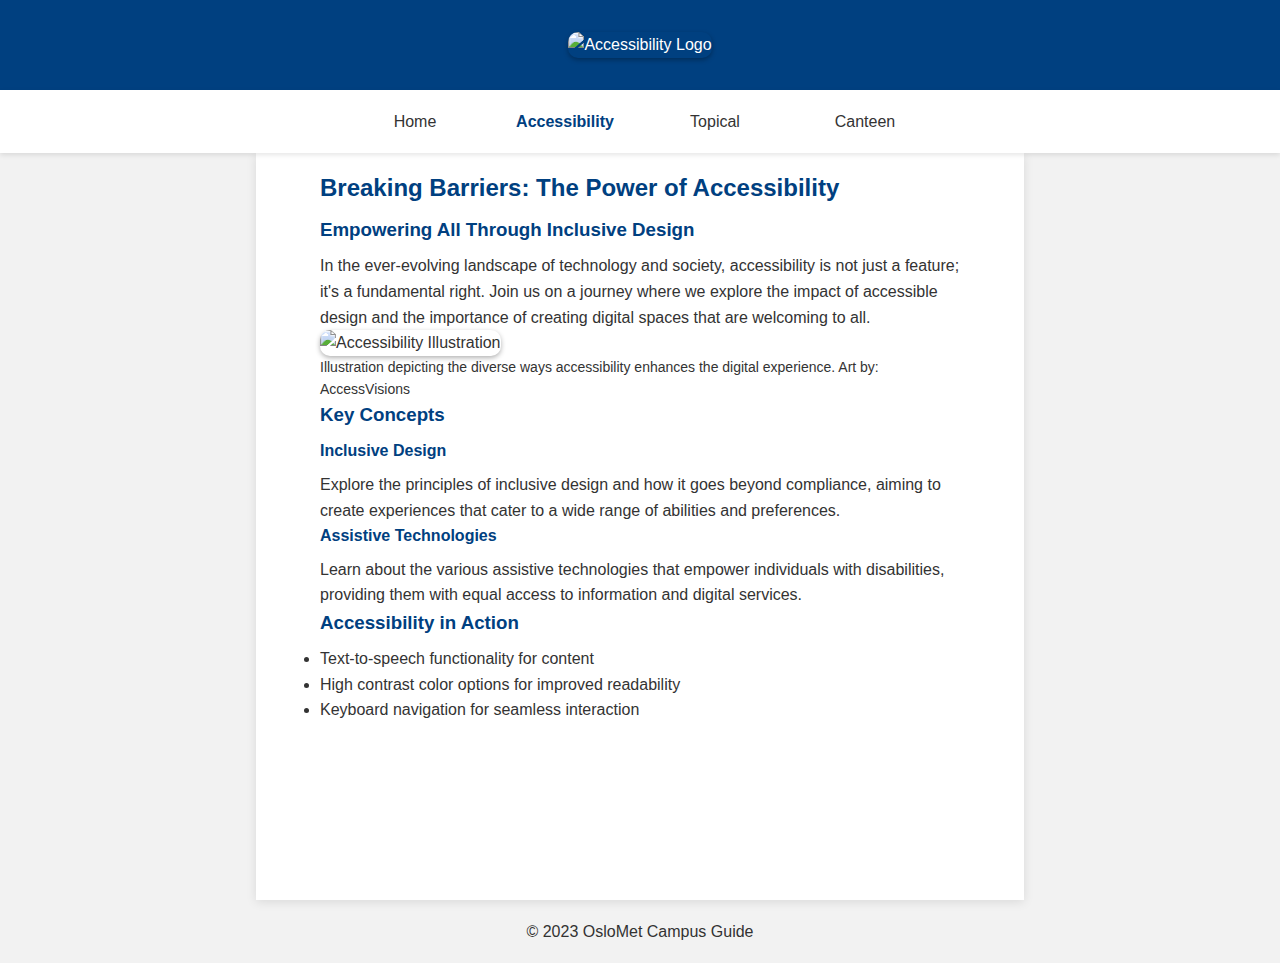
==== accessibility.html @ 7ce541fc "main" ====
<!DOCTYPE html>
<html lang="en">

<head>
    <!-- Meta tags for character set and responsive design -->
    <meta charset="UTF-8" />
    <meta name="viewport" content="width=device-width, initial-scale=1.0" />
    <title>Accessibility Page</title>
    <!-- External stylesheet for consistent styling across the site -->
    <link rel="stylesheet" href="styles/style.css" />
    <!-- Favicon for brand identity -->
    <link rel="icon" type="image/x-icon" href="assets/images/icon.jpg">
    <!-- Additional stylesheet for unique styling of the Accessibility page -->
    <link rel="stylesheet" href="styles/accessibility-style.css" />
  </head>

<body>
    <!-- Header section with logo for brand identity -->
    <header>
        <img src="assets/images/accessibility-logo.png" id="accessibility-logo" alt="Accessibility Logo" />
    </header>

    <!-- Primary navigation menu for wide screens -->
    <nav>
        <!-- 'id="menu"' for styling purposes -->
        <ul id="menu">
            <!-- Navigation links to different pages, with 'id="current"' for current page indication -->
            <li><a href="index.html">Home</a></li>
            <li><a href="accessibility.html" id="current">Accessibility</a></li>
            <li><a href="topical.html">Topical</a></li>
            <li><a href="canteen.html">Canteen</a></li>
        </ul>
    </nav>

    <!-- Mobile header and navigation for smaller screens -->
    <div class="navPhone">
        <a href="index.html">
            <h1>OsloMet</h1>
        </a>
        <!-- Hamburger menu for mobile view -->
        <input type="checkbox" id="Toggle" />
        <label for="Toggle">
            <div class="hamburgerContainer">
                <div class="line" id="active"></div>
            </div>
        </label>

        <!-- Dropdown navigation menu for mobile screens -->
        <div class="navPhoneDropDown">
            <ul>
                <li><a href="index.html">Home</a></li>
                <li><a href="accessibility.html" id="current">Accessibility</a></li>
                <li><a href="topical.html">Topical</a></li>
                <li><a href="canteen.html">Canteen</a></li>
            </ul>
        </div>
    </div>

    <!-- Main content section of the page -->
    <main>
        <!-- Section for unique content on the Accessibility page -->
        <section id="accessibility-section">
            <!-- Article heading for user engagement -->
            <h2>Breaking Barriers: The Power of Accessibility</h2>
            <h3>Empowering All Through Inclusive Design</h3>
            <p>
                In the ever-evolving landscape of technology and society, accessibility is not just a feature;
                it's a fundamental right. Join us on a journey where we explore the impact of accessible design
                and the importance of creating digital spaces that are welcoming to all.
            </p>
            <!-- Unique image and description for the Accessibility page -->
            <figure>
                <img src="assets/images/accessibility-image.jpg" alt="Accessibility Illustration" />
                <figcaption>
                    Illustration depicting the diverse ways accessibility enhances the digital experience.
                    <span class="artist">Art by: AccessVisions</span>
                </figcaption>
            </figure>

            <!-- Insights and discussion on the topic -->
            <h3>Key Concepts</h3>
            <div class="conceptContainer">
                <h4>Inclusive Design</h4>
                <p>
                    Explore the principles of inclusive design and how it goes beyond compliance, aiming to
                    create experiences that cater to a wide range of abilities and preferences.
                </p>
            </div>
            <div class="conceptContainer">
                <h4>Assistive Technologies</h4>
                <p>
                    Learn about the various assistive technologies that empower individuals with disabilities,
                    providing them with equal access to information and digital services.
                </p>
            </div>

            <!-- Showcase of accessible features -->
            <h3>Accessibility in Action</h3>
            <ul class="featuresList">
                <li>Text-to-speech functionality for content</li>
                <li>High contrast color options for improved readability</li>
                <li>Keyboard navigation for seamless interaction</li>
            </ul>
        </section>
    </main>

    <!-- Footer for site-wide information -->
    <footer>
        <p>&copy; 2023 OsloMet Campus Guide</p>
    </footer>
</body>

</html>
---- styles/style.css ----
/* Basic reset for styling */
* {
    scroll-behavior: smooth;
    box-sizing: border-box;
    margin: 0;
    padding: 0;
    font-family: 'Roboto', sans-serif;
}

/* Body styling */
body {
    line-height: 1.6;
    background-color: #f2f2f2;
    color: #333;
}

/* Header styling */
header {
    display: flex;
    justify-content: center;
    align-items: center;
    height: 10vh;
    background-color: #004080;
    color: #fff;
    text-align: center;
    z-index: 9;
}

/* Logo styling in the header */
#campus-guide-logo {
    max-height: 60px;
    width: auto;
}

/* Styles for headings */
h2, h3, h4 {
    margin-bottom: 0.5rem;
    color: #004080;
}

/* Link styling */
a {
    color: #0066cc;
    text-decoration: none;
    transition: color 0.3s;
}

/* Change link color on hover */
a:hover {
    color: #004080;
}

/* Navigation bar styling */
nav {
    display: flex;
    justify-content: center;
    position: relative;
    z-index: 10;
    box-shadow: 0 2px 5px rgba(0, 0, 0, 0.1);
    background: #ffffff;
}

/* Styling for the unordered list in the navigation bar */
nav ul {
    display: flex;
    justify-content: center;
    align-items: center;
    list-style: none;
    height: 7vh;
    width: 50vw;
    text-align: center;
}

/* Styling for each list item in the navigation bar */
nav ul li {
    height: 100%;
    width: 20vw;
    max-width: 150px;
}

/* Styling for links inside list items */
nav ul li a {
    display: flex;
    justify-content: center;
    align-items: center;
    height: 100%;
    width: 100%;
    color: #333;
    text-decoration: none;
    padding: 0.5rem 1rem;
    transition: background-color 0.3s;
}

/* Hover effect for links */
nav ul li a:hover {
    background: #e6e6e6;
}

/* Current page indicator */
#current {
    font-weight: bold;
    color: #004080;
}

/* Main content styling */
main {
    display: flex;
    justify-content: center;
    background: #f2f2f2;
}

/* Section styling */
section {
    width: 60vw;
    min-height: 83vh;
    padding: 1rem 5vw;
    background-color: #fff;
    box-shadow: 0 2px 10px rgba(0, 0, 0, 0.1);
}

/* Image styling */
img {
    max-width: 100%;
    height: auto;
    border-radius: 10px;
    box-shadow: 0 2px 5px rgba(0, 0, 0, 0.3);
}

/* Figcaption font size */
figcaption {
    font-size: 14px;
}

/* Styling for photographer credit */
.photographer {
    opacity: 0.7;
    font-style: italic;
}

/* Styling for necessary links */
.links {
    color: #004080;
    text-decoration: underline;
}

/* Menu container styling from 'canteen' page */
.menuContainer {
    background-color: #ffdb4d;
    padding: 1rem;
    margin-bottom: 1rem;
    border-radius: 15px;
}

/* Footer alignment styling */
footer {
    display: flex;
    justify-content: center;
    align-items: center;
    height: 7vh;
    background: #f2f2f2;
}

/* Small bottom padding */
#smallBreak {
    margin-bottom: 10px;
}

/* Hiding mobile navigation in larger screens */
.navPhone {
    display: none;
}

/* Responsive three-column layout for larger screens */
@media screen and (max-width: 1200px) {
    section {
        width: 70vw;
    }
}

/* Responsive design for medium screens */
@media screen and (max-width: 600px) {
    section {
        margin-top: 15vh;
        width: 100vw;
        min-height: 85vh;
    }

    header, nav {
        display: none;
    }

    ul {
        list-style-type: none;
    }

    .navPhone {
        display: flex;
        justify-content: space-around;
        align-items: center;
        height: 15vh;
        width: 100%;
        background-color: #ffffff;
        box-shadow: 0 3px 3px rgba(0, 0, 0, 0.1);
        z-index: 8;
        margin-bottom: 1vh;
        position: fixed;
    }

    .navPhone a {
        display: flex;
        justify-content: center;
        align-items: center;
        height: 15vh;
        width: 50vw;
        margin-left: 10px;
        color: #333;
    }

    /* Hamburger menu styling */
    .hamburgerContainer {
        display: flex;
        justify-content: center;
        align-items: center;
        height: 15vh;
        width: 40vw;
        cursor: pointer;
    }

    /* Makes the checkbox used for the hamburger menu invisible */
    #Toggle {
        display: none;
    }

    /* For the three lines included in the hamburger menu */
    .line, .line::before, .line::after {
        position: absolute;
        height: 7.5px;
        width: 45px;
        background-color: #333;
        transition: .4s ease;
        border-radius: 3px;
    }

    /* Creates a second line over the first middle line */
    .line::before {
        content: '';
        top: -12px;
    }

    /* Creates a third line under the first middle line */
    .line::after {
        content: '';
        top: 12px;
    }

    /* Rotates the first line to transform the hamburger menu to an 'X' */
    #Toggle:checked + label #active {
        transform: rotate(45deg);
    }

    /* Rotates and moves the second line for the 'X' */
    #Toggle:checked + label #active::before {
        transform: rotate(-90deg) translateX(-12px);
    }

    /* Removes the third line for the 'X' */
    #Toggle:checked + label #active::after {
        display: none;
    }

    /* Hamburger dropdown menu design */
    .navPhoneDropDown {
        display: flex;
        justify-content: center;
        position: absolute;
        top: 15vh;
        max-height: 90vh;
        width: 100%;
        background-color: #ffffff;
        padding-bottom: 2vh;
        overflow: hidden;
        z-index: 7;
        box-shadow: 0 3px 3px rgba(0, 0, 0, 0.8);
        height: auto;
        transform: scaleY(0);
        transform-origin: top;
        transition: 0.2s ease;
    }

    /* Makes the dropdown visible when hamburger clicked */
    #Toggle:checked + label + .navPhoneDropDown {
        max-height: auto;
        transform: scaleY(1);
    }

    /* For dropdown menu items */
    .navPhoneDropDown ul {
        width: 90%;
        list-style-type: none;
    }

    /* For dropdown menu individual items */
    .navPhoneDropDown ul li {
        border-bottom: solid;
        border-width: 0.1rem;
        border-color: #e6e6e6;
    }

    /* For links within the dropdown menu */
    .navPhoneDropDown ul li a {
        height: 15vh;
        width: 100%;
        font-size: larger;
        text-transform: uppercase;
    }
}

/* Animation for topical content visibility */
@keyframes fadeIn {
    from {
        opacity: 0;
        transform: translateY(20px);
    }
    to {
        opacity: 1;
        transform: translateY(0);
    }
}

/* Apply animation to topical page elements */
#topical-content h2.topical-heading,
#topical-content h3.topical-subheading,
#topical-content p.topical-paragraph,
#topical-figure {
    animation: fadeIn 1s ease-out;
    opacity: 0;
    animation-fill-mode: forwards;
}

/* Staggered animation delays for topical page elements */
section h2 { animation-delay: 0.3s; }
section h3 { animation-delay: 0.6s; }
section p  { animation-delay: 0.9s; }
section h4 { animation-delay: 1.2s; }
section a  { animation-delay: 1.5s; }

/* Reduced motion media query for people who are sensitive to excessive motion or animations */
@media (prefers-reduced-motion: reduce) {
    #topical-content h2.topical-heading,
    #topical-content h3.topical-subheading,
    #topical-content p.topical-paragraph {
        animation: none;
        opacity: 1;
    }
}
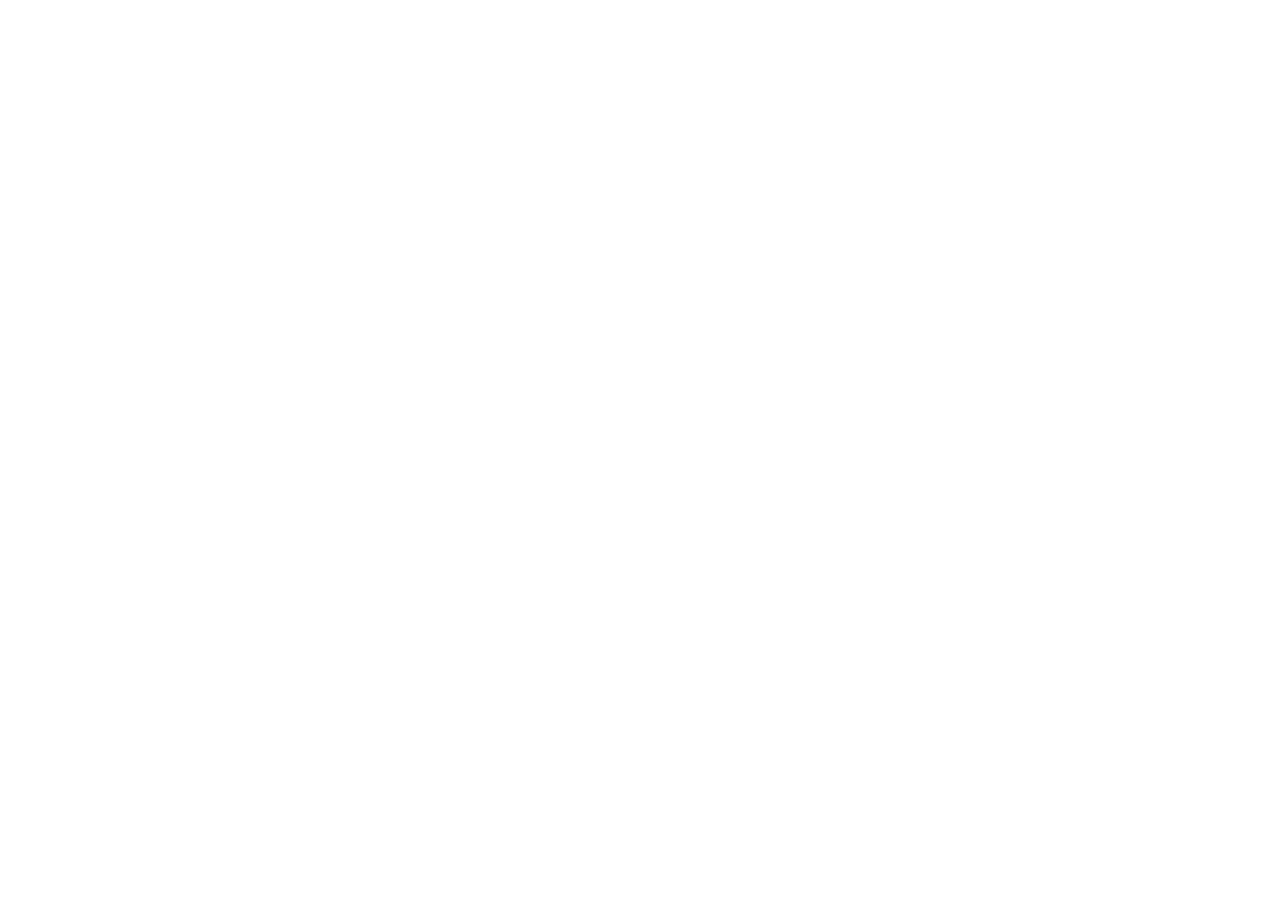
==== commit f5ce6540: "My last work" ====
--- a/accessibility.html
+++ b/accessibility.html
@@ -1,113 +1,11 @@
 <!DOCTYPE html>
 <html lang="en">
-
 <head>
-    <!-- Meta tags for character set and responsive design -->
-    <meta charset="UTF-8" />
-    <meta name="viewport" content="width=device-width, initial-scale=1.0" />
-    <title>Accessibility Page</title>
-    <!-- External stylesheet for consistent styling across the site -->
-    <link rel="stylesheet" href="styles/style.css" />
-    <!-- Favicon for brand identity -->
-    <link rel="icon" type="image/x-icon" href="assets/images/icon.jpg">
-    <!-- Additional stylesheet for unique styling of the Accessibility page -->
-    <link rel="stylesheet" href="styles/accessibility-style.css" />
-  </head>
-
+    <meta charset="UTF-8">
+    <meta name="viewport" content="width=device-width, initial-scale=1.0">
+    <title>Document</title>
+</head>
 <body>
-    <!-- Header section with logo for brand identity -->
-    <header>
-        <img src="assets/images/accessibility-logo.png" id="accessibility-logo" alt="Accessibility Logo" />
-    </header>
-
-    <!-- Primary navigation menu for wide screens -->
-    <nav>
-        <!-- 'id="menu"' for styling purposes -->
-        <ul id="menu">
-            <!-- Navigation links to different pages, with 'id="current"' for current page indication -->
-            <li><a href="index.html">Home</a></li>
-            <li><a href="accessibility.html" id="current">Accessibility</a></li>
-            <li><a href="topical.html">Topical</a></li>
-            <li><a href="canteen.html">Canteen</a></li>
-        </ul>
-    </nav>
-
-    <!-- Mobile header and navigation for smaller screens -->
-    <div class="navPhone">
-        <a href="index.html">
-            <h1>OsloMet</h1>
-        </a>
-        <!-- Hamburger menu for mobile view -->
-        <input type="checkbox" id="Toggle" />
-        <label for="Toggle">
-            <div class="hamburgerContainer">
-                <div class="line" id="active"></div>
-            </div>
-        </label>
-
-        <!-- Dropdown navigation menu for mobile screens -->
-        <div class="navPhoneDropDown">
-            <ul>
-                <li><a href="index.html">Home</a></li>
-                <li><a href="accessibility.html" id="current">Accessibility</a></li>
-                <li><a href="topical.html">Topical</a></li>
-                <li><a href="canteen.html">Canteen</a></li>
-            </ul>
-        </div>
-    </div>
-
-    <!-- Main content section of the page -->
-    <main>
-        <!-- Section for unique content on the Accessibility page -->
-        <section id="accessibility-section">
-            <!-- Article heading for user engagement -->
-            <h2>Breaking Barriers: The Power of Accessibility</h2>
-            <h3>Empowering All Through Inclusive Design</h3>
-            <p>
-                In the ever-evolving landscape of technology and society, accessibility is not just a feature;
-                it's a fundamental right. Join us on a journey where we explore the impact of accessible design
-                and the importance of creating digital spaces that are welcoming to all.
-            </p>
-            <!-- Unique image and description for the Accessibility page -->
-            <figure>
-                <img src="assets/images/accessibility-image.jpg" alt="Accessibility Illustration" />
-                <figcaption>
-                    Illustration depicting the diverse ways accessibility enhances the digital experience.
-                    <span class="artist">Art by: AccessVisions</span>
-                </figcaption>
-            </figure>
-
-            <!-- Insights and discussion on the topic -->
-            <h3>Key Concepts</h3>
-            <div class="conceptContainer">
-                <h4>Inclusive Design</h4>
-                <p>
-                    Explore the principles of inclusive design and how it goes beyond compliance, aiming to
-                    create experiences that cater to a wide range of abilities and preferences.
-                </p>
-            </div>
-            <div class="conceptContainer">
-                <h4>Assistive Technologies</h4>
-                <p>
-                    Learn about the various assistive technologies that empower individuals with disabilities,
-                    providing them with equal access to information and digital services.
-                </p>
-            </div>
-
-            <!-- Showcase of accessible features -->
-            <h3>Accessibility in Action</h3>
-            <ul class="featuresList">
-                <li>Text-to-speech functionality for content</li>
-                <li>High contrast color options for improved readability</li>
-                <li>Keyboard navigation for seamless interaction</li>
-            </ul>
-        </section>
-    </main>
-
-    <!-- Footer for site-wide information -->
-    <footer>
-        <p>&copy; 2023 OsloMet Campus Guide</p>
-    </footer>
+    
 </body>
-
-</html>
+</html>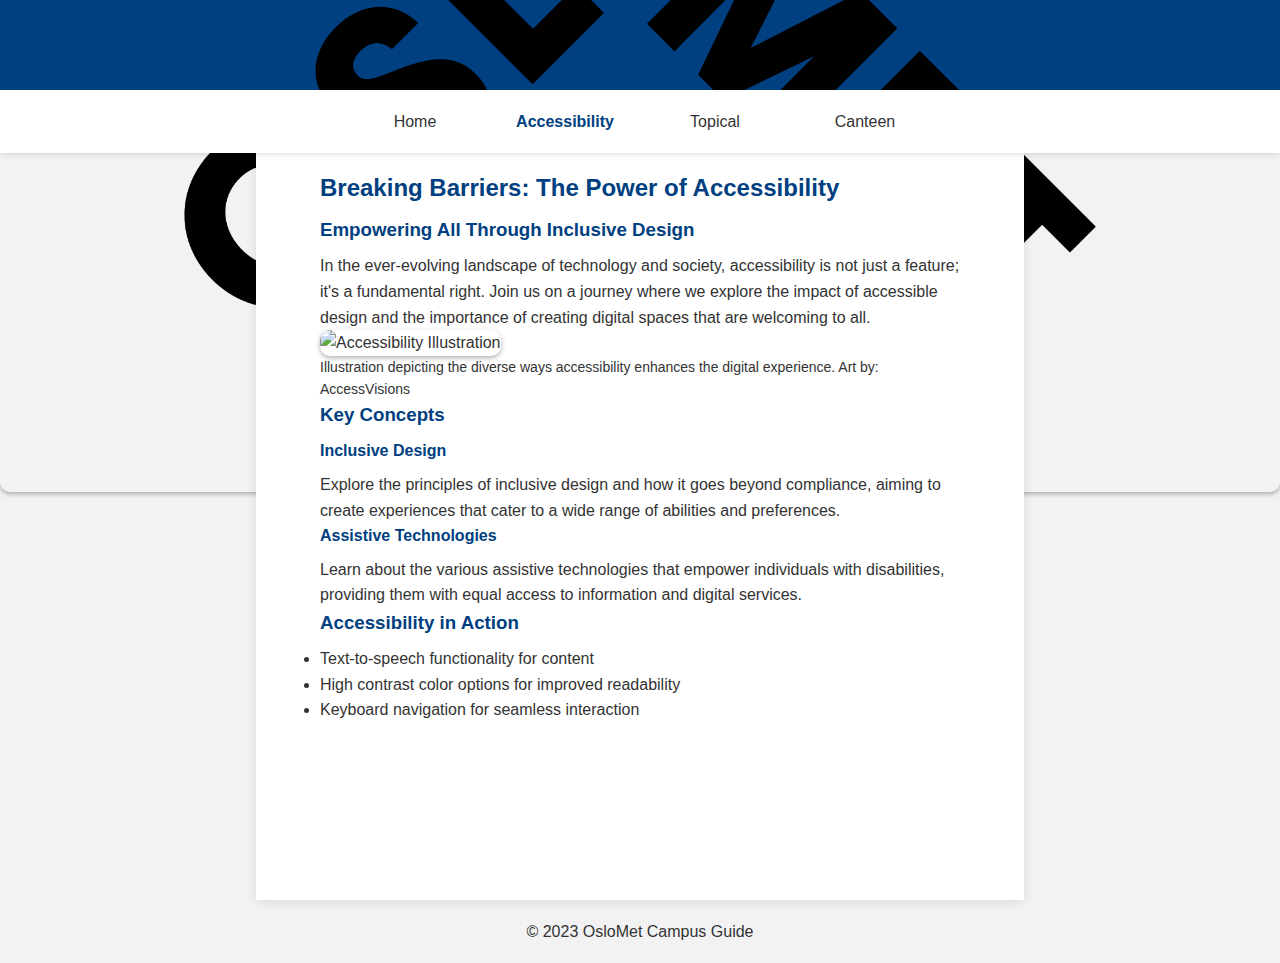
==== commit ca792872: "push to haluk" ====
--- a/accessibility.html
+++ b/accessibility.html
@@ -1,11 +1,111 @@
 <!DOCTYPE html>
 <html lang="en">
+
 <head>
-    <meta charset="UTF-8">
-    <meta name="viewport" content="width=device-width, initial-scale=1.0">
-    <title>Document</title>
-</head>
+    <!-- Meta tags for character set and responsive design -->
+    <meta charset="UTF-8" />
+    <meta name="viewport" content="width=device-width, initial-scale=1.0" />
+    <title>Accessibility Page</title>
+    <!-- External stylesheet for consistent styling across the site -->
+    <link rel="stylesheet" href="styles/style.css" />
+    <!-- Additional stylesheet for unique styling of the Accessibility page -->
+    <link rel="stylesheet" href="styles/accessibility-style.css" />
+  </head>
+
 <body>
-    
+    <!-- Header section with logo for brand identity -->
+    <header>
+        <img src="images/creative-logo.png" id="accessibility-logo" alt="Accessibility Logo" />
+    </header>
+
+    <!-- Primary navigation menu for wide screens -->
+    <nav>
+        <!-- 'id="menu"' for styling purposes -->
+        <ul id="menu">
+            <!-- Navigation links to different pages, with 'id="current"' for current page indication -->
+            <li><a href="index.html">Home</a></li>
+            <li><a href="accessibility.html" id="current">Accessibility</a></li>
+            <li><a href="topical.html">Topical</a></li>
+            <li><a href="canteen.html">Canteen</a></li>
+        </ul>
+    </nav>
+
+    <!-- Mobile header and navigation for smaller screens -->
+    <div class="navPhone">
+        <a href="index.html">
+            <h1>OsloMet</h1>
+        </a>
+        <!-- Hamburger menu for mobile view -->
+        <input type="checkbox" id="Toggle" />
+        <label for="Toggle">
+            <div class="hamburgerContainer">
+                <div class="line" id="active"></div>
+            </div>
+        </label>
+
+        <!-- Dropdown navigation menu for mobile screens -->
+        <div class="navPhoneDropDown">
+            <ul>
+                <li><a href="index.html">Home</a></li>
+                <li><a href="accessibility.html" id="current">Accessibility</a></li>
+                <li><a href="topical.html">Topical</a></li>
+                <li><a href="canteen.html">Canteen</a></li>
+            </ul>
+        </div>
+    </div>
+
+    <!-- Main content section of the page -->
+    <main>
+        <!-- Section for unique content on the Accessibility page -->
+        <section id="accessibility-section">
+            <!-- Article heading for user engagement -->
+            <h2>Breaking Barriers: The Power of Accessibility</h2>
+            <h3>Empowering All Through Inclusive Design</h3>
+            <p>
+                In the ever-evolving landscape of technology and society, accessibility is not just a feature;
+                it's a fundamental right. Join us on a journey where we explore the impact of accessible design
+                and the importance of creating digital spaces that are welcoming to all.
+            </p>
+            <!-- Unique image and description for the Accessibility page -->
+            <figure>
+                <img src="assets/images/accessibility-image.jpg" alt="Accessibility Illustration" />
+                <figcaption>
+                    Illustration depicting the diverse ways accessibility enhances the digital experience.
+                    <span class="artist">Art by: AccessVisions</span>
+                </figcaption>
+            </figure>
+
+            <!-- Insights and discussion on the topic -->
+            <h3>Key Concepts</h3>
+            <div class="conceptContainer">
+                <h4>Inclusive Design</h4>
+                <p>
+                    Explore the principles of inclusive design and how it goes beyond compliance, aiming to
+                    create experiences that cater to a wide range of abilities and preferences.
+                </p>
+            </div>
+            <div class="conceptContainer">
+                <h4>Assistive Technologies</h4>
+                <p>
+                    Learn about the various assistive technologies that empower individuals with disabilities,
+                    providing them with equal access to information and digital services.
+                </p>
+            </div>
+
+            <!-- Showcase of accessible features -->
+            <h3>Accessibility in Action</h3>
+            <ul class="featuresList">
+                <li>Text-to-speech functionality for content</li>
+                <li>High contrast color options for improved readability</li>
+                <li>Keyboard navigation for seamless interaction</li>
+            </ul>
+        </section>
+    </main>
+
+    <!-- Footer for site-wide information -->
+    <footer>
+        <p>&copy; 2023 OsloMet Campus Guide</p>
+    </footer>
 </body>
-</html>+
+</html>
--- a/styles/style.css
+++ b/styles/style.css
@@ -0,0 +1,355 @@
+/* Basic reset for styling */
+* {
+    scroll-behavior: smooth;
+    box-sizing: border-box;
+    margin: 0;
+    padding: 0;
+    font-family: 'Roboto', sans-serif;
+}
+
+/* Body styling */
+body {
+    line-height: 1.6;
+    background-color: #f2f2f2;
+    color: #333;
+}
+
+/* Header styling */
+header {
+    display: flex;
+    justify-content: center;
+    align-items: center;
+    height: 10vh;
+    background-color: #004080;
+    color: #fff;
+    text-align: center;
+    z-index: 9;
+}
+
+/* Logo styling in the header */
+#campus-guide-logo {
+    max-height: 60px;
+    width: auto;
+}
+
+/* Styles for headings */
+h2, h3, h4 {
+    margin-bottom: 0.5rem;
+    color: #004080;
+}
+
+/* Link styling */
+a {
+    color: #0066cc;
+    text-decoration: none;
+    transition: color 0.3s;
+}
+
+/* Change link color on hover */
+a:hover {
+    color: #004080;
+}
+
+/* Navigation bar styling */
+nav {
+    display: flex;
+    justify-content: center;
+    position: relative;
+    z-index: 10;
+    box-shadow: 0 2px 5px rgba(0, 0, 0, 0.1);
+    background: #ffffff;
+}
+
+/* Styling for the unordered list in the navigation bar */
+nav ul {
+    display: flex;
+    justify-content: center;
+    align-items: center;
+    list-style: none;
+    height: 7vh;
+    width: 50vw;
+    text-align: center;
+}
+
+/* Styling for each list item in the navigation bar */
+nav ul li {
+    height: 100%;
+    width: 20vw;
+    max-width: 150px;
+}
+
+/* Styling for links inside list items */
+nav ul li a {
+    display: flex;
+    justify-content: center;
+    align-items: center;
+    height: 100%;
+    width: 100%;
+    color: #333;
+    text-decoration: none;
+    padding: 0.5rem 1rem;
+    transition: background-color 0.3s;
+}
+
+/* Hover effect for links */
+nav ul li a:hover {
+    background: #e6e6e6;
+}
+
+/* Current page indicator */
+#current {
+    font-weight: bold;
+    color: #004080;
+}
+
+/* Main content styling */
+main {
+    display: flex;
+    justify-content: center;
+    background: #f2f2f2;
+}
+
+/* Section styling */
+section {
+    width: 60vw;
+    min-height: 83vh;
+    padding: 1rem 5vw;
+    background-color: #fff;
+    box-shadow: 0 2px 10px rgba(0, 0, 0, 0.1);
+}
+
+/* Image styling */
+img {
+    max-width: 100%;
+    height: auto;
+    border-radius: 10px;
+    box-shadow: 0 2px 5px rgba(0, 0, 0, 0.3);
+}
+
+/* Figcaption font size */
+figcaption {
+    font-size: 14px;
+}
+
+/* Styling for photographer credit */
+.photographer {
+    opacity: 0.7;
+    font-style: italic;
+}
+
+/* Styling for necessary links */
+.links {
+    color: #004080;
+    text-decoration: underline;
+}
+
+/* Menu container styling from 'canteen' page */
+.menuContainer {
+    background-color: #ffdb4d;
+    padding: 1rem;
+    margin-bottom: 1rem;
+    border-radius: 15px;
+}
+
+/* Footer alignment styling */
+footer {
+    display: flex;
+    justify-content: center;
+    align-items: center;
+    height: 7vh;
+    background: #f2f2f2;
+}
+
+/* Small bottom padding */
+#smallBreak {
+    margin-bottom: 10px;
+}
+
+/* Hiding mobile navigation in larger screens */
+.navPhone {
+    display: none;
+}
+
+/* Responsive three-column layout for larger screens */
+@media screen and (max-width: 1200px) {
+    section {
+        width: 70vw;
+    }
+}
+
+/* Responsive design for medium screens */
+@media screen and (max-width: 600px) {
+    section {
+        margin-top: 15vh;
+        width: 100vw;
+        min-height: 85vh;
+    }
+
+    header, nav {
+        display: none;
+    }
+
+    ul {
+        list-style-type: none;
+    }
+
+    .navPhone {
+        display: flex;
+        justify-content: space-around;
+        align-items: center;
+        height: 15vh;
+        width: 100%;
+        background-color: #ffffff;
+        box-shadow: 0 3px 3px rgba(0, 0, 0, 0.1);
+        z-index: 8;
+        margin-bottom: 1vh;
+        position: fixed;
+    }
+
+    .navPhone a {
+        display: flex;
+        justify-content: center;
+        align-items: center;
+        height: 15vh;
+        width: 50vw;
+        margin-left: 10px;
+        color: #333;
+    }
+
+    /* Hamburger menu styling */
+    .hamburgerContainer {
+        display: flex;
+        justify-content: center;
+        align-items: center;
+        height: 15vh;
+        width: 40vw;
+        cursor: pointer;
+    }
+
+    /* Makes the checkbox used for the hamburger menu invisible */
+    #Toggle {
+        display: none;
+    }
+
+    /* For the three lines included in the hamburger menu */
+    .line, .line::before, .line::after {
+        position: absolute;
+        height: 7.5px;
+        width: 45px;
+        background-color: #333;
+        transition: .4s ease;
+        border-radius: 3px;
+    }
+
+    /* Creates a second line over the first middle line */
+    .line::before {
+        content: '';
+        top: -12px;
+    }
+
+    /* Creates a third line under the first middle line */
+    .line::after {
+        content: '';
+        top: 12px;
+    }
+
+    /* Rotates the first line to transform the hamburger menu to an 'X' */
+    #Toggle:checked + label #active {
+        transform: rotate(45deg);
+    }
+
+    /* Rotates and moves the second line for the 'X' */
+    #Toggle:checked + label #active::before {
+        transform: rotate(-90deg) translateX(-12px);
+    }
+
+    /* Removes the third line for the 'X' */
+    #Toggle:checked + label #active::after {
+        display: none;
+    }
+
+    /* Hamburger dropdown menu design */
+    .navPhoneDropDown {
+        display: flex;
+        justify-content: center;
+        position: absolute;
+        top: 15vh;
+        max-height: 90vh;
+        width: 100%;
+        background-color: #ffffff;
+        padding-bottom: 2vh;
+        overflow: hidden;
+        z-index: 7;
+        box-shadow: 0 3px 3px rgba(0, 0, 0, 0.8);
+        height: auto;
+        transform: scaleY(0);
+        transform-origin: top;
+        transition: 0.2s ease;
+    }
+
+    /* Makes the dropdown visible when hamburger clicked */
+    #Toggle:checked + label + .navPhoneDropDown {
+        max-height: auto;
+        transform: scaleY(1);
+    }
+
+    /* For dropdown menu items */
+    .navPhoneDropDown ul {
+        width: 90%;
+        list-style-type: none;
+    }
+
+    /* For dropdown menu individual items */
+    .navPhoneDropDown ul li {
+        border-bottom: solid;
+        border-width: 0.1rem;
+        border-color: #e6e6e6;
+    }
+
+    /* For links within the dropdown menu */
+    .navPhoneDropDown ul li a {
+        height: 15vh;
+        width: 100%;
+        font-size: larger;
+        text-transform: uppercase;
+    }
+}
+
+/* Animation for topical content visibility */
+@keyframes fadeIn {
+    from {
+        opacity: 0;
+        transform: translateY(20px);
+    }
+    to {
+        opacity: 1;
+        transform: translateY(0);
+    }
+}
+
+/* Apply animation to topical page elements */
+#topical-content h2.topical-heading,
+#topical-content h3.topical-subheading,
+#topical-content p.topical-paragraph,
+#topical-figure {
+    animation: fadeIn 1s ease-out;
+    opacity: 0;
+    animation-fill-mode: forwards;
+}
+
+/* Staggered animation delays for topical page elements */
+section h2 { animation-delay: 0.3s; }
+section h3 { animation-delay: 0.6s; }
+section p  { animation-delay: 0.9s; }
+section h4 { animation-delay: 1.2s; }
+section a  { animation-delay: 1.5s; }
+
+/* Reduced motion media query for people who are sensitive to excessive motion or animations */
+@media (prefers-reduced-motion: reduce) {
+    #topical-content h2.topical-heading,
+    #topical-content h3.topical-subheading,
+    #topical-content p.topical-paragraph {
+        animation: none;
+        opacity: 1;
+    }
+}
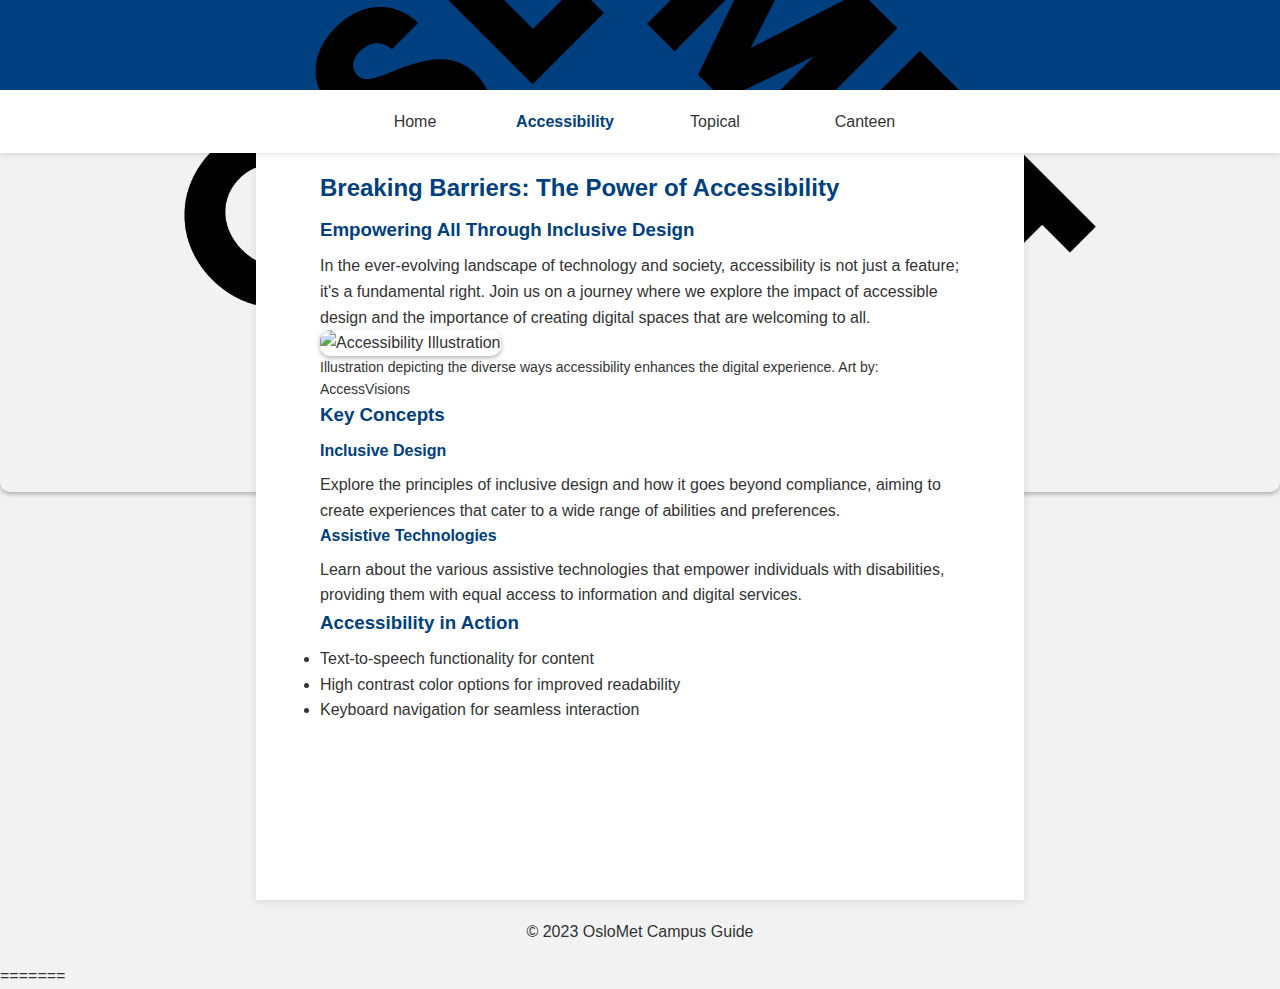
==== commit c9a694c1: "Merge branch 'Burhans' into haluks" ====
--- a/accessibility.html
+++ b/accessibility.html
@@ -1,6 +1,6 @@
 <!DOCTYPE html>
 <html lang="en">
-
+  
 <head>
     <!-- Meta tags for character set and responsive design -->
     <meta charset="UTF-8" />
@@ -109,3 +109,13 @@
 </body>
 
 </html>
+=======
+<head>
+    <meta charset="UTF-8">
+    <meta name="viewport" content="width=device-width, initial-scale=1.0">
+    <title>Document</title>
+</head>
+<body>
+    
+</body>
+</html>
